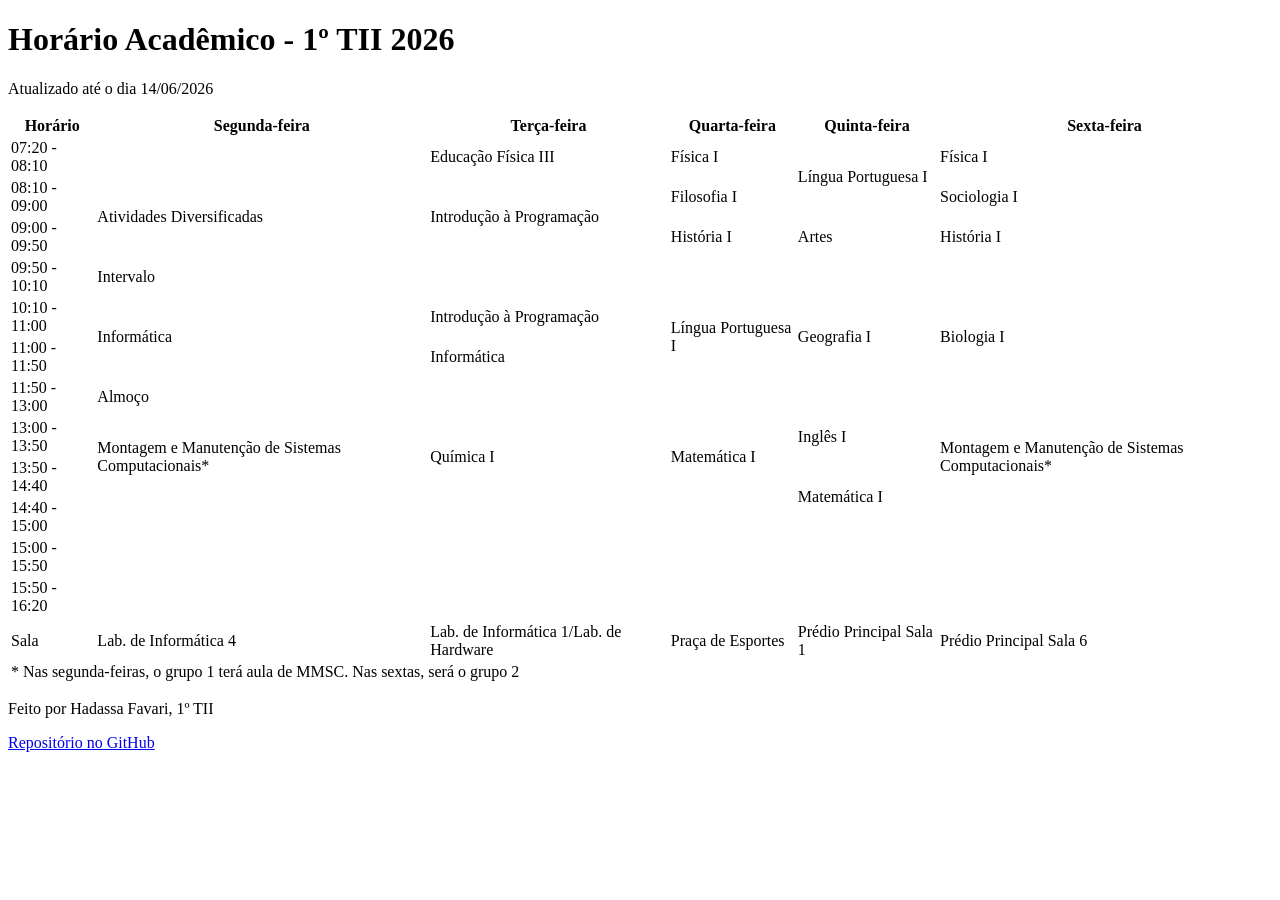
==== Atividade1_Tabelas-em-HTML-com-CSS/index.html @ c3da1f91 "Create index.html" ====
<!DOCTYPE html>
<html lang="pt-br">
<head>
    <meta charset="UTF-8">
    <meta name="viewport" content="width=device-width, initial-scale=1.0">
    <title>Horário Acadêmico - 1º TII 2026</title>
    <meta name="author" content="Hadassa Favari">
    <link rel="stylesheet" href="style.css">
</head>
<body>
    <header>
        <h1>Horário Acadêmico - 1º TII 2026</h1>
        <p>Atualizado até o dia 14/06/2026</p>
    </header>
    
    <main>
        <table>
            <thead>
                <tr>
                    <th>Horário</th>
                    <th>Segunda-feira</th>
                    <th>Terça-feira</th>
                    <th>Quarta-feira</th>
                    <th>Quinta-feira</th>
                    <th>Sexta-feira</th>
                </tr>
            </thead>

            <tbody>
                <tr>
                    <td>07:20 - 08:10</td>
                    <td></td>
                    <td class="quadra">Educação Física III</td>
                    <td class="sala6">Física I</td>
                    <td rowspan="2" class="sala6">Língua Portuguesa I</td>
                    <td class="sala6">Física I</td>
                </tr>

                <tr>
                    <td>08:10 - 09:00</td>
                    <td rowspan="2" class="lab4">Atividades Diversificadas</td>
                    <td rowspan="2" class="lab4">Introdução à Programação</td>
                    <td class="sala6">Filosofia I</td>
                    <td class="sala6">Sociologia I</td>
                </tr>

                <tr>
                    <td>09:00 - 09:50</td>
                    <td class="sala6">História I</td>
                    <td class="sala6">Artes</td>
                    <td class="sala6">História I</td>
                </tr>

                <tr class="pausa">
                    <td>09:50 - 10:10</td>
                    <td colspan="5" class="pausa2">Intervalo</td>
                </tr>
                
                <tr>
                    <td>10:10 - 11:00</td>
                    <td rowspan="2" class="lab4">Informática</td>
                    <td class="lab4">Introdução à Programação</td>
                    <td rowspan="2" class="sala6">Língua Portuguesa I</td>
                    <td rowspan="2" class="sala6">Geografia I</td>
                    <td rowspan="2" class="sala6">Biologia I</td>
                </tr>
                
                <tr>
                    <td>11:00 - 11:50</td>
                    <td class="lab4">Informática</td>
                </tr>
                
                <tr class="pausa">
                    <td>11:50 - 13:00</td>
                    <td colspan="5" class="pausa2">Almoço</td>
                </tr>
                
                <tr>
                    <td>13:00 - 13:50</td>
                    <td rowspan="2" class="lab1">Montagem e Manutenção de Sistemas Computacionais*</td>
                    <td rowspan="2" class="sala1">Química I</td>
                    <td rowspan="2" class="sala6">Matemática I</td>
                    <td class="sala6">Inglês I</td>
                    <td rowspan="2" class="lab1">Montagem e Manutenção de Sistemas Computacionais*</td>
                </tr>
                
                <tr>
                    <td>13:50 - 14:40</td>
                    <td rowspan="2" class="sala6">Matemática I</td>
                </tr>

                <tr>
                    <td>14:40 - 15:00</td>
                </tr>

                <tr>
                    <td>15:00 - 15:50</td>
                    <td colspan="5"></td>
                </tr>

                <tr>
                    <td>15:50 - 16:20</td>
                    <td colspan="5"></td>
                </tr>
            </tbody>

            <tfoot>
                <tr>
                    <td colspan="6" class="espaço"></td>
                </tr>

                <tr>
                    <td>Sala</td>
                    <td class="lab4">Lab. de Informática 4</td>
                    <td class="lab1">Lab. de Informática 1/Lab. de Hardware</td>
                    <td class="quadra">Praça de Esportes</td>
                    <td class="sala1">Prédio Principal Sala 1</td>
                    <td class="sala6">Prédio Principal Sala 6</td>
                </tr>

                <tr>
                    <td colspan="6">* Nas segunda-feiras, o grupo 1 terá aula de MMSC. Nas sextas, será o grupo 2</td>
                </tr>
            </tfoot>
        </table>
    </main>

    <footer>
        <p>Feito por Hadassa Favari, 1º TII</p>
        <a href="https://github.com/Some-one48/Informatica-HTML-e-CSS" target="_blank">Repositório no GitHub</a>
    </footer>
    
</body>
</html>
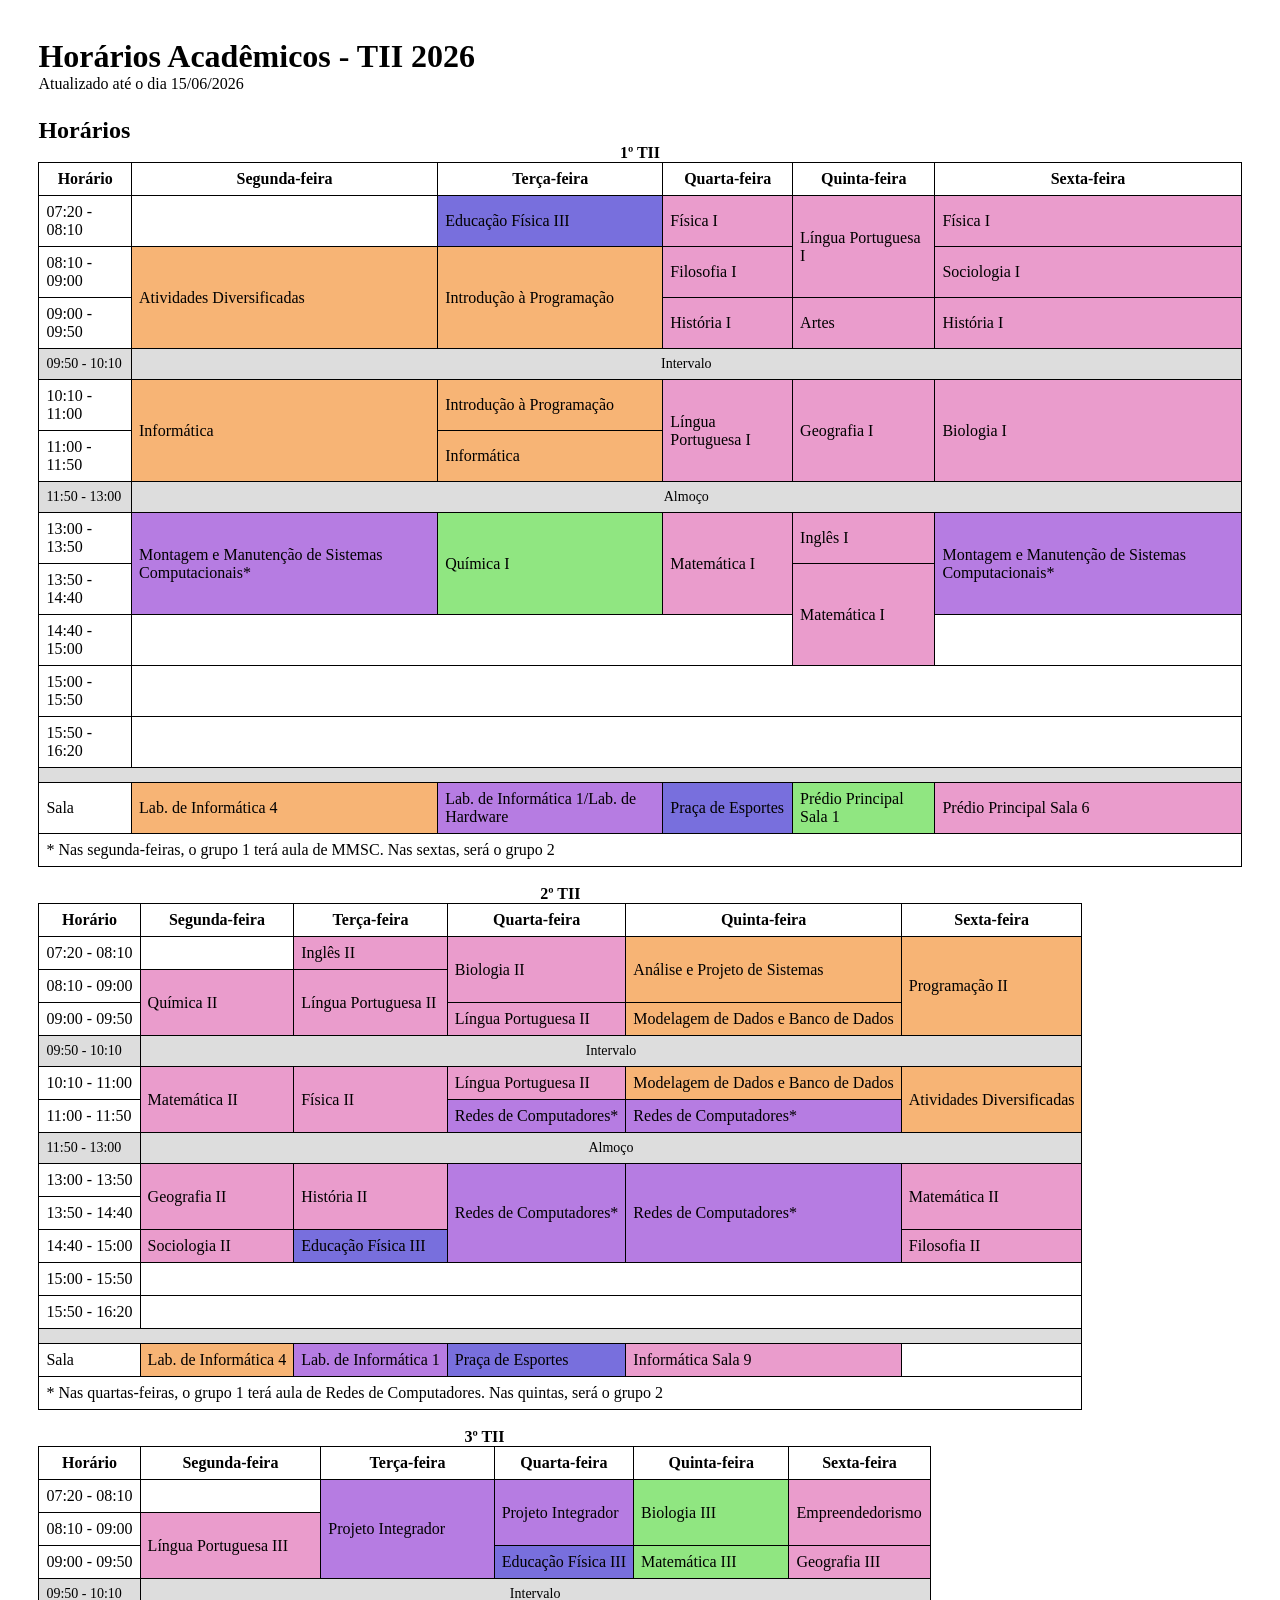
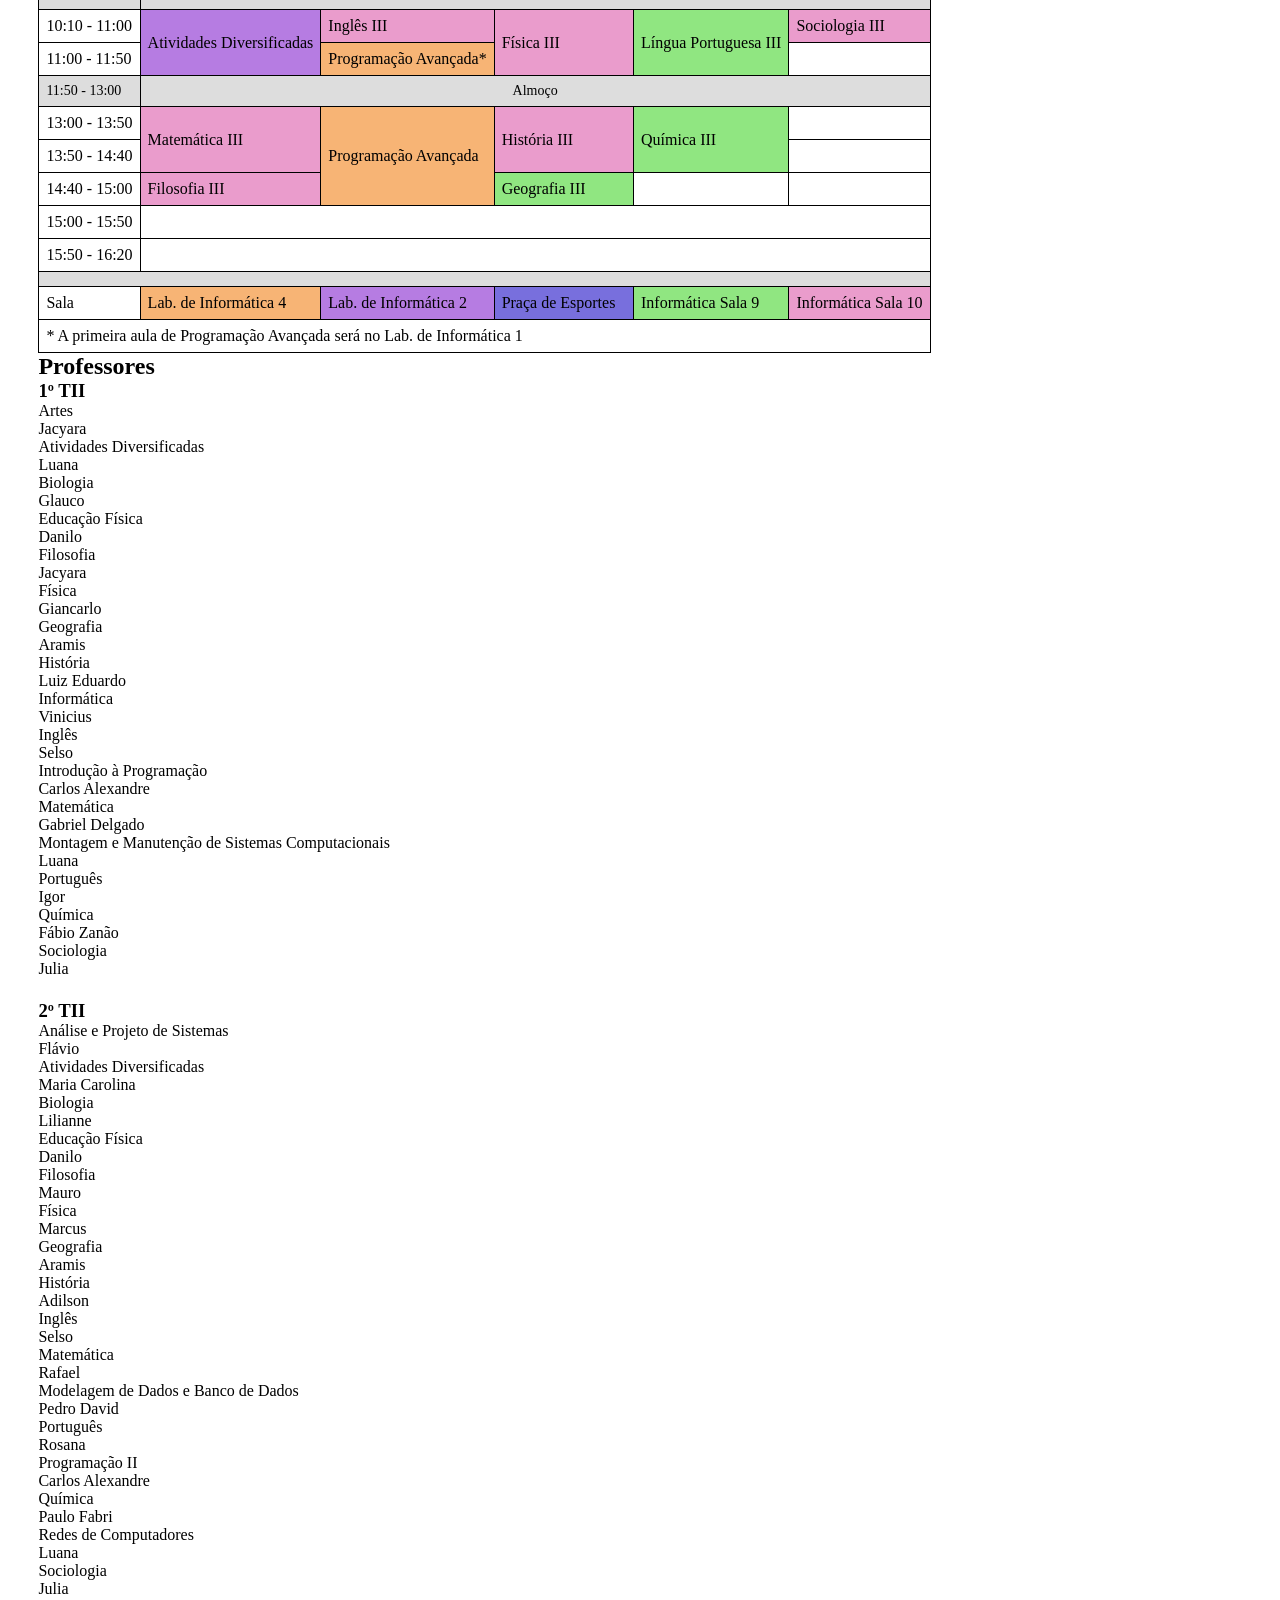
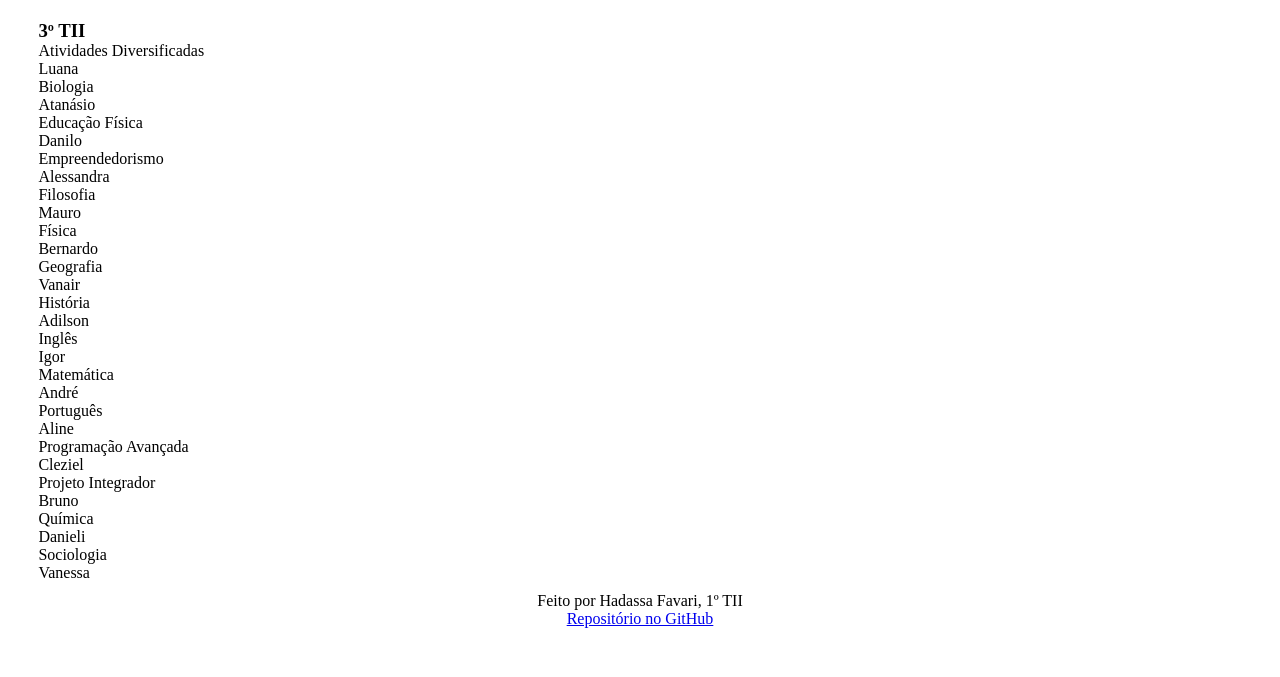
==== commit e0c918f6: "Update index.html" ====
--- a/Atividade1_Tabelas-em-HTML-com-CSS/index.html
+++ b/Atividade1_Tabelas-em-HTML-com-CSS/index.html
@@ -9,12 +9,15 @@
 </head>
 <body>
     <header>
-        <h1>Horário Acadêmico - 1º TII 2026</h1>
-        <p>Atualizado até o dia 14/06/2026</p>
+        <h1>Horários Acadêmicos - TII 2026</h1>
+        <p>Atualizado até o dia 15/06/2026</p>
     </header>
     
     <main>
+        <div id="tabela">
+        <h2>Horários</h2>
         <table>
+            <caption><strong>1º TII</strong></caption>
             <thead>
                 <tr>
                     <th>Horário</th>
@@ -123,6 +126,435 @@
                 </tr>
             </tfoot>
         </table>
+
+        <br>
+        <table>
+            <caption><strong>2º TII</strong></caption>
+            <thead>
+                <tr>
+                    <th>Horário</th>
+                    <th>Segunda-feira</th>
+                    <th>Terça-feira</th>
+                    <th>Quarta-feira</th>
+                    <th>Quinta-feira</th>
+                    <th>Sexta-feira</th>
+                </tr>
+            </thead>
+
+            <tbody>
+                <tr>
+                    <td>07:20 - 08:10</td>
+                    <td></td>
+                    <td class="sala6">Inglês II</td>
+                    <td class="sala6" rowspan="2">Biologia II</td>
+                    <td rowspan="2" class="lab4">Análise e Projeto de Sistemas</td>
+                    <td class="lab4" rowspan="3">Programação II</td>
+                </tr>
+
+                <tr>
+                    <td>08:10 - 09:00</td>
+                    <td rowspan="2" class="sala6">Química II</td>
+                    <td class="sala6" rowspan="2">Língua Portuguesa II</td>
+                </tr>
+
+                <tr>
+                    <td>09:00 - 09:50</td>
+                    <td class="sala6">Língua Portuguesa II</td>
+                    <td class="lab4">Modelagem de Dados e Banco de Dados</td>
+                </tr>
+
+                <tr class="pausa">
+                    <td>09:50 - 10:10</td>
+                    <td colspan="5" class="pausa2">Intervalo</td>
+                </tr>
+                
+                <tr>
+                    <td>10:10 - 11:00</td>
+                    <td rowspan="2" class="sala6">Matemática II</td>
+                    <td class="sala6" rowspan="2">Física II</td>
+                    <td class="sala6">Língua Portuguesa II</td>
+                    <td class="lab4">Modelagem de Dados e Banco de Dados</td>
+                    <td rowspan="2" class="lab4">Atividades Diversificadas</td>
+                </tr>
+                
+                <tr>
+                    <td>11:00 - 11:50</td>
+                    <td class="lab1">Redes de Computadores*</td>
+                    <td class="lab1">Redes de Computadores*</td>
+                </tr>
+                
+                <tr class="pausa">
+                    <td>11:50 - 13:00</td>
+                    <td colspan="5" class="pausa2">Almoço</td>
+                </tr>
+                
+                <tr>
+                    <td>13:00 - 13:50</td>
+                    <td rowspan="2" class="sala6">Geografia II</td>
+                    <td rowspan="2" class="sala6">História II</td>
+                    <td class="lab1" rowspan="3">Redes de Computadores*</td>
+                    <td class="lab1" rowspan="3">Redes de Computadores*</td>
+                    <td rowspan="2" class="sala6">Matemática II</td>
+                </tr>
+                
+                <tr>
+                    <td>13:50 - 14:40</td>
+                </tr>
+
+                <tr>
+                    <td>14:40 - 15:00</td>
+                    <td class="sala6">Sociologia II</td>
+                    <td class="quadra">Educação Física III</td>
+                    <td class="sala6">Filosofia II</td>
+                </tr>
+
+                <tr>
+                    <td>15:00 - 15:50</td>
+                    <td colspan="5"></td>
+                </tr>
+
+                <tr>
+                    <td>15:50 - 16:20</td>
+                    <td colspan="5"></td>
+                </tr>
+            </tbody>
+
+            <tfoot>
+                <tr>
+                    <td colspan="6" class="espaço"></td>
+                </tr>
+
+                <tr>
+                    <td>Sala</td>
+                    <td class="lab4">Lab. de Informática 4</td>
+                    <td class="lab1">Lab. de Informática 1</td>
+                    <td class="quadra">Praça de Esportes</td>
+                    <td class="sala6">Informática Sala 9</td>
+                </tr>
+
+                <tr>
+                    <td colspan="6">* Nas quartas-feiras, o grupo 1 terá aula de Redes de Computadores. Nas quintas, será o grupo 2</td>
+                </tr>
+            </tfoot>
+        </table>
+
+        <br>
+        <table>
+            <caption><strong>3º TII</strong></caption>
+            <thead>
+                <tr>
+                    <th>Horário</th>
+                    <th>Segunda-feira</th>
+                    <th>Terça-feira</th>
+                    <th>Quarta-feira</th>
+                    <th>Quinta-feira</th>
+                    <th>Sexta-feira</th>
+                </tr>
+            </thead>
+
+            <tbody>
+                <tr>
+                    <td>07:20 - 08:10</td>
+                    <td></td>
+                    <td class="lab1" rowspan="3">Projeto Integrador</td>
+                    <td class="lab1" rowspan="2">Projeto Integrador</td>
+                    <td rowspan="2" class="sala1">Biologia III</td>
+                    <td class="sala6" rowspan="2">Empreendedorismo</td>
+                </tr>
+
+                <tr>
+                    <td>08:10 - 09:00</td>
+                    <td rowspan="2" class="sala6">Língua Portuguesa III</td>
+                </tr>
+
+                <tr>
+                    <td>09:00 - 09:50</td>
+                    <td class="quadra">Educação Física III</td>
+                    <td class="sala1">Matemática III</td>
+                    <td class="sala6">Geografia III</td>
+                </tr>
+
+                <tr class="pausa">
+                    <td>09:50 - 10:10</td>
+                    <td colspan="5" class="pausa2">Intervalo</td>
+                </tr>
+                
+                <tr>
+                    <td>10:10 - 11:00</td>
+                    <td class="lab1" rowspan="2">Atividades Diversificadas</td>
+                    <td class="sala6">Inglês III</td>
+                    <td class="sala6" rowspan="2">Física III</td>
+                    <td class="sala1" rowspan="2">Língua Portuguesa III</td>
+                    <td class="sala6">Sociologia III</td>
+                </tr>
+                
+                <tr>
+                    <td>11:00 - 11:50</td>
+                    <td class="lab4">Programação Avançada*</td>
+                </tr>
+                
+                <tr class="pausa">
+                    <td>11:50 - 13:00</td>
+                    <td colspan="5" class="pausa2">Almoço</td>
+                </tr>
+                
+                <tr>
+                    <td>13:00 - 13:50</td>
+                    <td rowspan="2" class="sala6">Matemática III</td>
+                    <td rowspan="3" class="lab4">Programação Avançada</td>
+                    <td rowspan="2" class="sala6">História III</td>
+                    <td class="sala1" rowspan="2">Química III</td>
+                    <td></td>
+                </tr>
+                
+                <tr>
+                    <td>13:50 - 14:40</td>
+                </tr>
+
+                <tr>
+                    <td>14:40 - 15:00</td>
+                    <td class="sala6">Filosofia III</td>
+                    <td class="sala1">Geografia III</td>
+                    <td></td>
+                    <td></td>
+                </tr>
+
+                <tr>
+                    <td>15:00 - 15:50</td>
+                    <td colspan="5"></td>
+                </tr>
+
+                <tr>
+                    <td>15:50 - 16:20</td>
+                    <td colspan="5"></td>
+                </tr>
+            </tbody>
+
+            <tfoot>
+                <tr>
+                    <td colspan="6" class="espaço"></td>
+                </tr>
+
+                <tr>
+                    <td>Sala</td>
+                    <td class="lab4">Lab. de Informática 4</td>
+                    <td class="lab1">Lab. de Informática 2</td>
+                    <td class="quadra">Praça de Esportes</td>
+                    <td class="sala1">Informática Sala 9</td>
+                    <td class="sala6">Informática Sala 10</td>
+                </tr>
+
+                <tr>
+                    <td colspan="6">* A primeira aula de Programação Avançada será no Lab. de Informática 1</td>
+                </tr>
+            </tfoot>
+        </table>
+        </div>
+        
+        <div id="info">
+        <aside>
+            <h2>Professores</h2>
+            <h3>1º TII</h3>
+            <dl>
+                <div class="prof">
+                    <dt>Artes</dt>
+                    <dd>Jacyara</dd>
+                </div>
+                <div class="prof">
+                    <dt>Atividades Diversificadas</dt>
+                    <dd>Luana</dd>
+                </div>
+                <div class="prof">
+                    <dt>Biologia</dt>
+                    <dd>Glauco</dd>
+                </div>
+                <div class="prof">
+                    <dt>Educação Física</dt>
+                    <dd>Danilo</dd>
+                </div>
+                <div class="prof">
+                    <dt>Filosofia</dt>
+                    <dd>Jacyara</dd>
+                </div>
+                <div class="prof">
+                    <dt>Física</dt>
+                    <dd>Giancarlo</dd>
+                </div>
+                <div class="prof">
+                    <dt>Geografia</dt>
+                    <dd>Aramis</dd>
+                </div>
+                <div class="prof">
+                    <dt>História</dt>
+                    <dd>Luiz Eduardo</dd>
+                </div>
+                <div class="prof">
+                    <dt>Informática</dt>
+                    <dd>Vinicius</dd>
+                </div>
+                <div class="prof">
+                    <dt>Inglês</dt>
+                    <dd>Selso</dd>
+                </div>
+                <div class="prof">
+                    <dt>Introdução à Programação</dt>
+                    <dd>Carlos Alexandre</dd>
+                </div>
+                <div class="prof">
+                    <dt>Matemática</dt>
+                    <dd>Gabriel Delgado</dd>
+                </div>
+                <div class="prof">
+                    <dt>Montagem e Manutenção de Sistemas Computacionais</dt>
+                    <dd>Luana</dd>
+                </div>
+                <div class="prof">
+                    <dt>Português</dt>
+                    <dd>Igor</dd>
+                </div>
+                <div class="prof">
+                    <dt>Química</dt>
+                    <dd>Fábio Zanão</dd>
+                </div>
+                <div class="prof">
+                    <dt>Sociologia</dt>
+                    <dd>Julia</dd>
+                </div>
+            </dl>
+
+            <h3><br>2º TII</h3>
+            <dl>
+                <div class="prof">
+                    <dt>Análise e Projeto de Sistemas</dt>
+                    <dd>Flávio</dd>
+                </div>
+                <div class="prof">
+                    <dt>Atividades Diversificadas</dt>
+                    <dd>Maria Carolina</dd>
+                </div>
+                <div class="prof">
+                    <dt>Biologia</dt>
+                    <dd>Lilianne</dd>
+                </div>
+                <div class="prof">
+                    <dt>Educação Física</dt>
+                    <dd>Danilo</dd>
+                </div>
+                <div class="prof">
+                    <dt>Filosofia</dt>
+                    <dd>Mauro</dd>
+                </div>
+                <div class="prof">
+                    <dt>Física</dt>
+                    <dd>Marcus</dd>
+                </div>
+                <div class="prof">
+                    <dt>Geografia</dt>
+                    <dd>Aramis</dd>
+                </div>
+                <div class="prof">
+                    <dt>História</dt>
+                    <dd>Adilson</dd>
+                </div>
+                <div class="prof">
+                    <dt>Inglês</dt>
+                    <dd>Selso</dd>
+                </div>
+                <div class="prof">
+                    <dt>Matemática</dt>
+                    <dd>Rafael</dd>
+                </div>
+                <div class="prof">
+                    <dt>Modelagem de Dados e Banco de Dados</dt>
+                    <dd>Pedro David</dd>
+                </div>
+                <div class="prof">
+                    <dt>Português</dt>
+                    <dd>Rosana</dd>
+                </div>
+                <div class="prof">
+                    <dt>Programação II</dt>
+                    <dd>Carlos Alexandre</dd>
+                </div>
+                <div class="prof">
+                    <dt>Química</dt>
+                    <dd>Paulo Fabri</dd>
+                </div>
+                <div class="prof">
+                    <dt>Redes de Computadores</dt>
+                    <dd>Luana</dd>
+                </div>
+                <div class="prof">
+                    <dt>Sociologia</dt>
+                    <dd>Julia</dd>
+                </div>
+            </dl>
+
+            <h3><br>3º TII</h3>
+            <dl>
+                <div class="prof">
+                    <dt>Atividades Diversificadas</dt>
+                    <dd>Luana</dd>
+                </div>
+                <div class="prof">
+                    <dt>Biologia</dt>
+                    <dd>Atanásio</dd>
+                </div>
+                <div class="prof">
+                    <dt>Educação Física</dt>
+                    <dd>Danilo</dd>
+                </div>
+                <div class="prof">
+                    <dt>Empreendedorismo</dt>
+                    <dd>Alessandra</dd>
+                </div>
+                <div class="prof">
+                    <dt>Filosofia</dt>
+                    <dd>Mauro</dd>
+                </div>
+                <div class="prof">
+                    <dt>Física</dt>
+                    <dd>Bernardo</dd>
+                </div>
+                <div class="prof">
+                    <dt>Geografia</dt>
+                    <dd>Vanair</dd>
+                </div>
+                <div class="prof">
+                    <dt>História</dt>
+                    <dd>Adilson</dd>
+                </div>
+                <div class="prof">
+                    <dt>Inglês</dt>
+                    <dd>Igor</dd>
+                </div>
+                <div class="prof">
+                    <dt>Matemática</dt>
+                    <dd>André</dd>
+                </div>
+                <div class="prof">
+                    <dt>Português</dt>
+                    <dd>Aline</dd>
+                </div>
+                <div class="prof">
+                    <dt>Programação Avançada</dt>
+                    <dd>Cleziel</dd>
+                </div>
+                <div class="prof">
+                    <dt>Projeto Integrador</dt>
+                    <dd>Bruno</dd>
+                </div>
+                <div class="prof">
+                    <dt>Química</dt>
+                    <dd>Danieli</dd>
+                </div>
+                <div class="prof">
+                    <dt>Sociologia</dt>
+                    <dd>Vanessa</dd>
+                </div>
+            </dl>
+        </aside>
+        </div>
     </main>
 
     <footer>
--- a/Atividade1_Tabelas-em-HTML-com-CSS/style.css
+++ b/Atividade1_Tabelas-em-HTML-com-CSS/style.css
@@ -0,0 +1,77 @@
+* {
+    margin: 0;
+    padding: 0;
+    box-sizing: border-box;
+}
+
+:root {
+    --s1: rgb(247, 180, 117);
+    --s2: rgb(182, 124, 226);
+    --s3: rgb(120, 111, 221);
+    --s4: rgb(144, 230, 129);
+    --s5: rgb(234, 156, 204);
+    --pausa: rgb(221, 221, 221);
+}
+
+body{
+    padding: 3%;
+}
+
+header {
+    margin-bottom: 2%;
+}
+
+main {
+    min-height: 100vh;
+}
+
+table, th, td {
+    border: 1px solid black;
+}
+
+table {
+    border-collapse: collapse;
+}
+
+th, td {
+    padding: 7px;
+}
+
+.lab4 {
+    background-color: var(--s1);
+}
+
+.lab1 {
+    background-color: var(--s2);
+}
+
+.quadra {
+    background-color: var(--s3);
+}
+
+.sala1 {
+    background-color: var(--s4);
+}
+
+.sala6 {
+    background-color: var(--s5);
+}
+
+.pausa{
+    font-size: 14px;
+    background-color: var(--pausa);
+}
+
+.pausa2{
+    text-align: center;
+}
+
+.espaço {
+    background-color: var(--pausa);
+}
+
+footer {
+    text-align: center;
+    margin: 10px;
+}
+
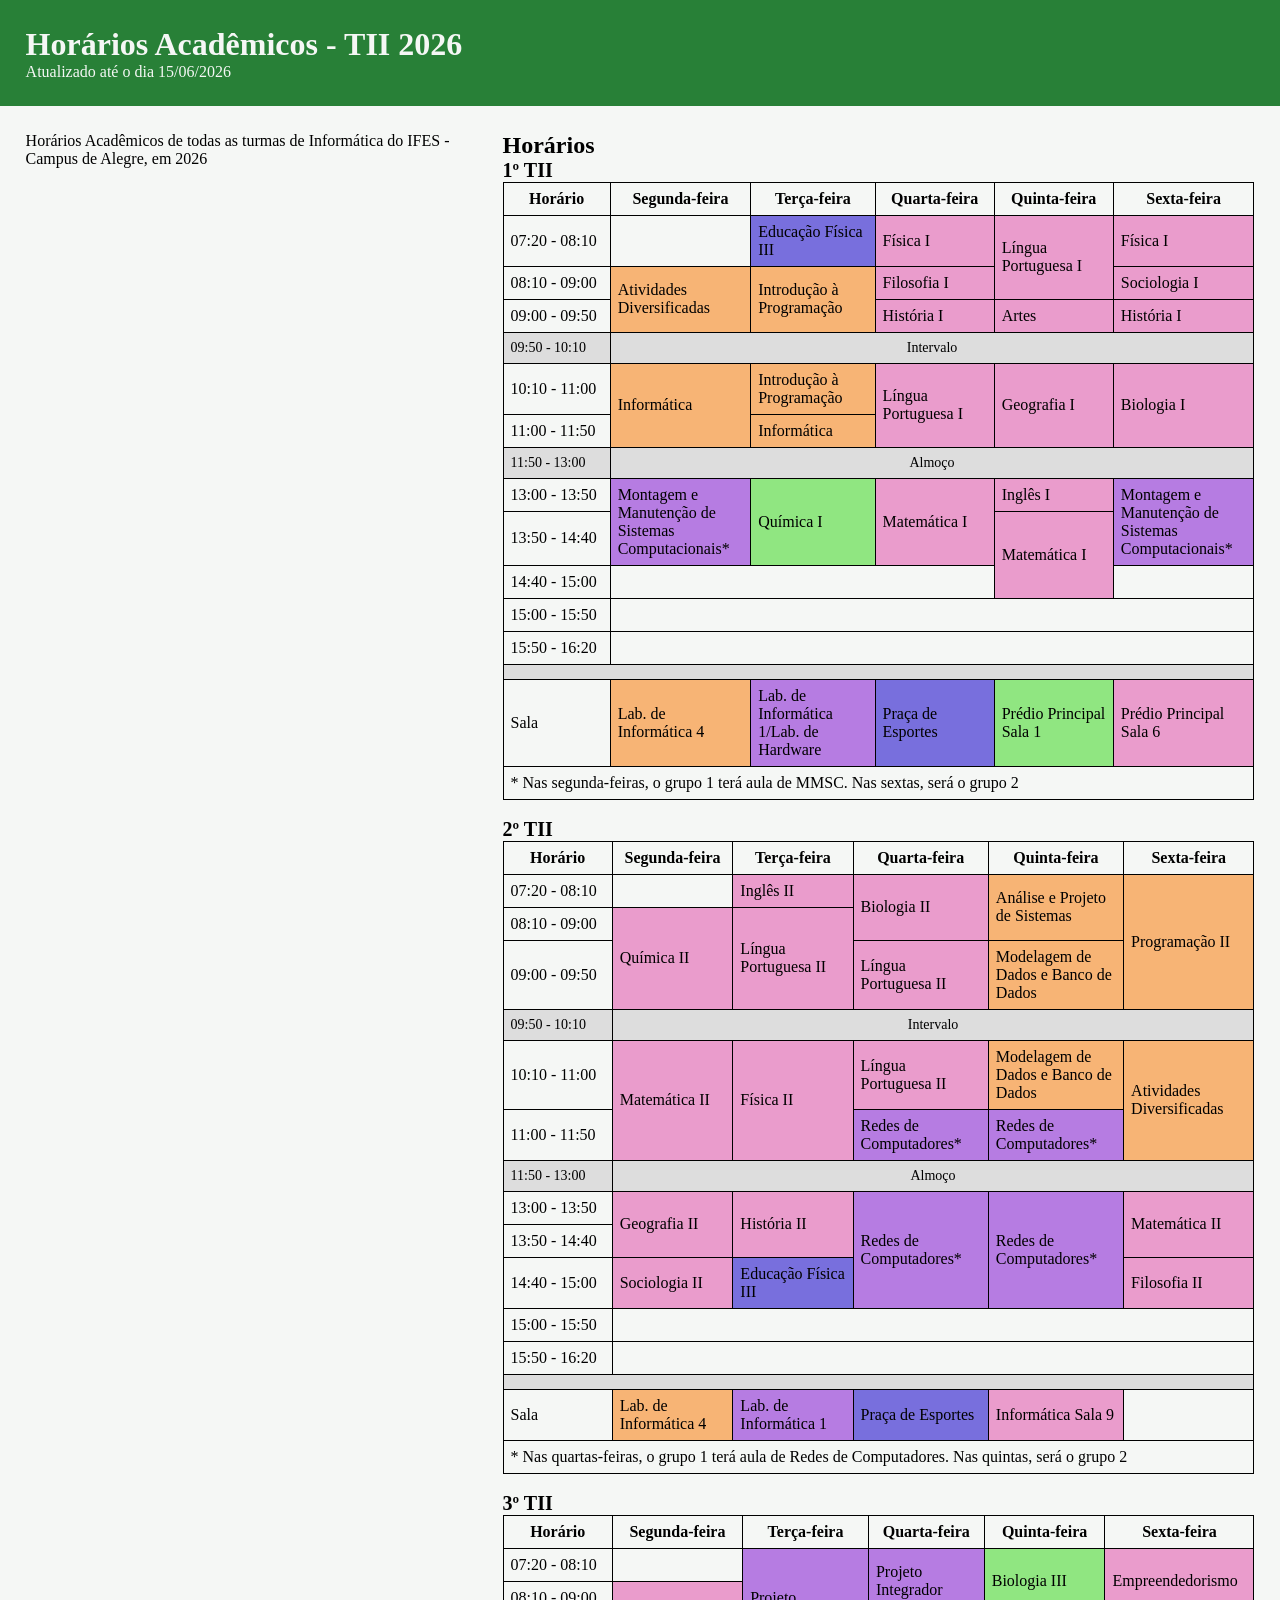
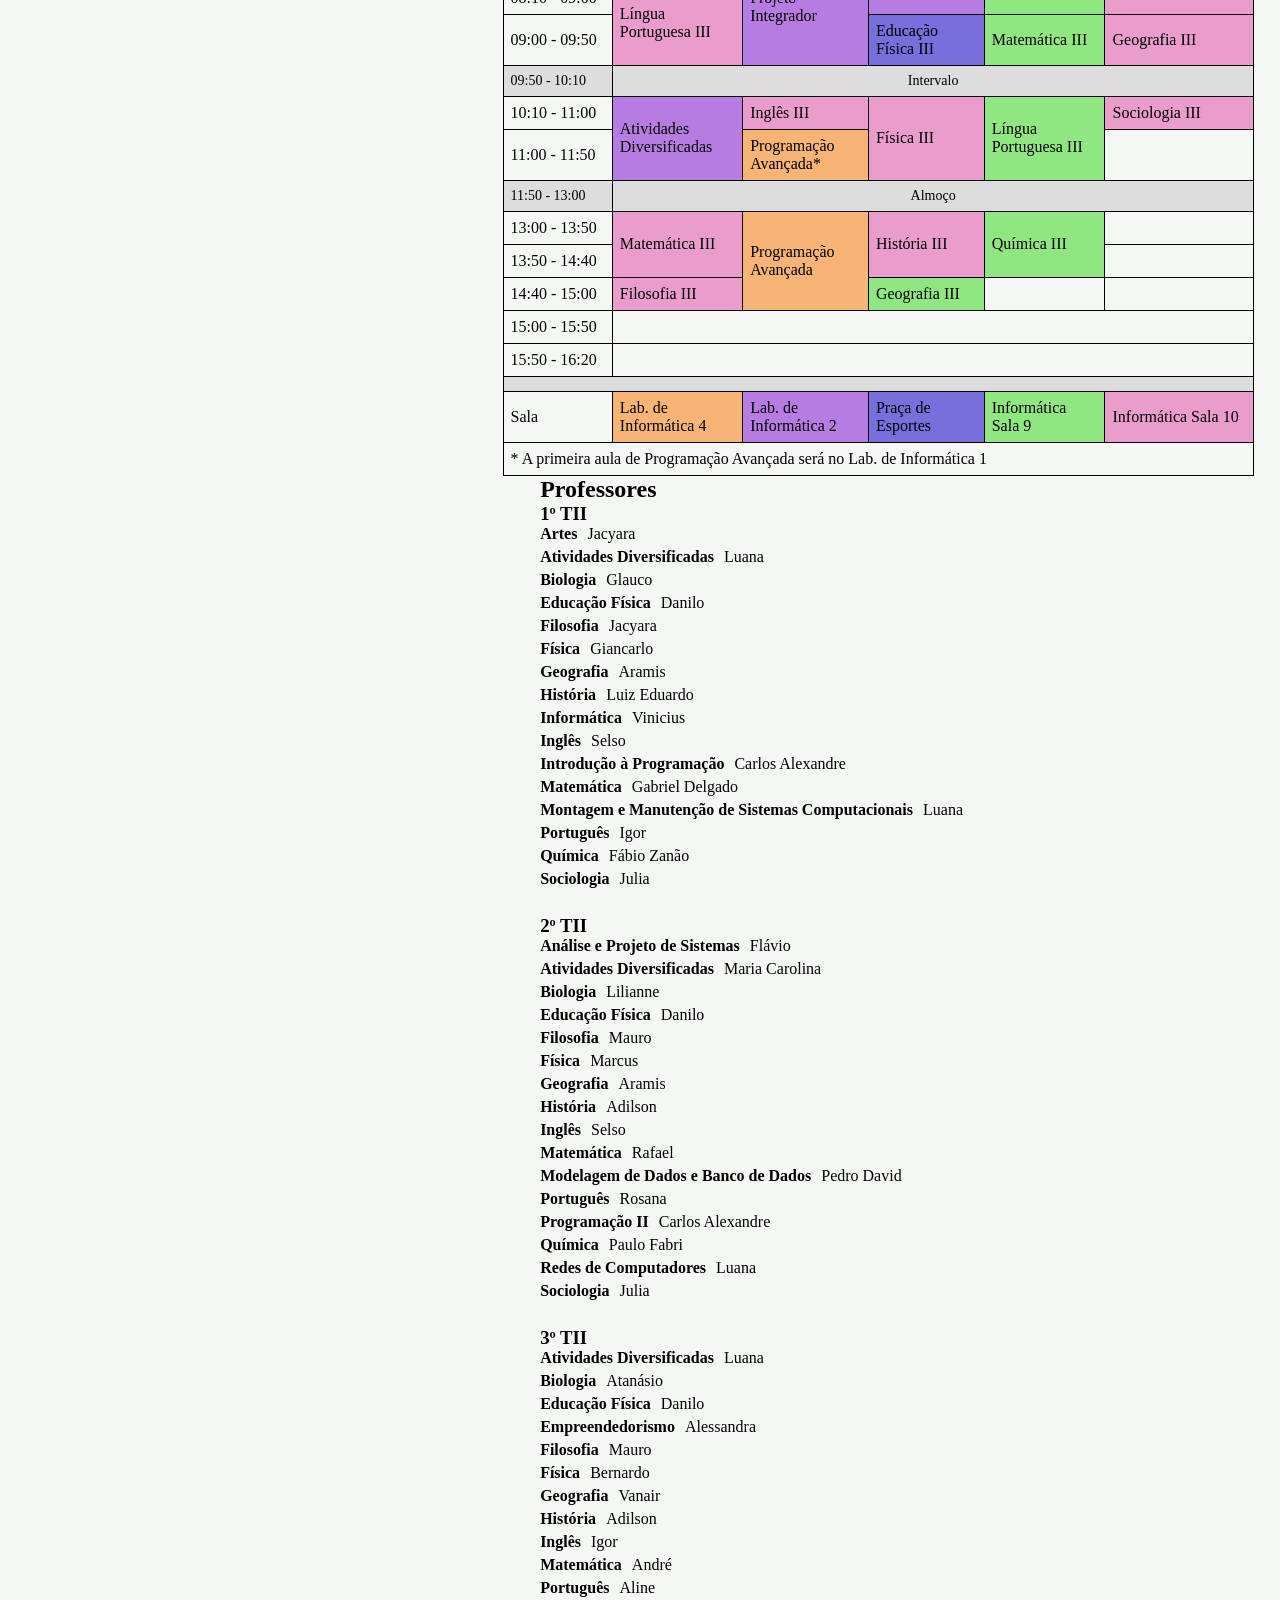
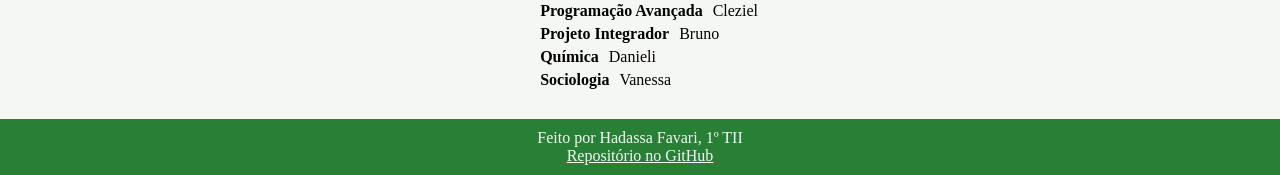
==== commit 97fd050e: "Update index.html" ====
--- a/Atividade1_Tabelas-em-HTML-com-CSS/index.html
+++ b/Atividade1_Tabelas-em-HTML-com-CSS/index.html
@@ -14,11 +14,15 @@
     </header>
     
     <main>
+        <p>Horários Acadêmicos de todas as turmas de Informática do IFES - Campus de Alegre, em 2026</p>
+        <br>
+
+        <div id="junto">
         <div id="tabela">
         <h2>Horários</h2>
         <table>
-            <caption><strong>1º TII</strong></caption>
             <thead>
+                <caption><strong>1º TII</strong></caption>
                 <tr>
                     <th>Horário</th>
                     <th>Segunda-feira</th>
@@ -129,8 +133,8 @@
 
         <br>
         <table>
-            <caption><strong>2º TII</strong></caption>
             <thead>
+                <caption><strong>2º TII</strong></caption>
                 <tr>
                     <th>Horário</th>
                     <th>Segunda-feira</th>
@@ -240,8 +244,8 @@
 
         <br>
         <table>
-            <caption><strong>3º TII</strong></caption>
             <thead>
+                <caption><strong>3º TII</strong></caption>
                 <tr>
                     <th>Horário</th>
                     <th>Segunda-feira</th>
@@ -555,6 +559,7 @@
             </dl>
         </aside>
         </div>
+        </div>
     </main>
 
     <footer>
--- a/Atividade1_Tabelas-em-HTML-com-CSS/style.css
+++ b/Atividade1_Tabelas-em-HTML-com-CSS/style.css
@@ -5,6 +5,11 @@
 }
 
 :root {
+    --bg: rgb(245, 247, 245);
+    --green: #288037;
+    --red: #911935;
+    --black: #000000;
+
     --s1: rgb(247, 180, 117);
     --s2: rgb(182, 124, 226);
     --s3: rgb(120, 111, 221);
@@ -14,15 +19,20 @@
 }
 
 body{
-    padding: 3%;
+    background-color: var(--bg);
 }
 
 header {
-    margin-bottom: 2%;
+    padding: 2%;
+    background-color: var(--green);
+    color: var(--bg);
 }
 
 main {
+    padding: 2%;
     min-height: 100vh;
+
+    display: flex;
 }
 
 table, th, td {
@@ -35,6 +45,12 @@
 
 th, td {
     padding: 7px;
+    width: 160px;
+}
+
+caption {
+    text-align: left;
+    font-size: 20px;
 }
 
 .lab4 {
@@ -70,8 +86,27 @@
     background-color: var(--pausa);
 }
 
-footer {
-    text-align: center;
-    margin: 10px;
+.prof {
+    display: flex;
 }
 
+dt {
+    font-weight: bold;
+    margin-right: 10px;
+    margin-bottom: 5px;
+}
+
+#info {
+    margin-left: 5%;
+}
+
+footer {
+    background-color: var(--green);
+    text-align: center;
+    padding: 10px;
+    color: var(--bg);
+}
+
+a {
+    color: var(--bg);
+}
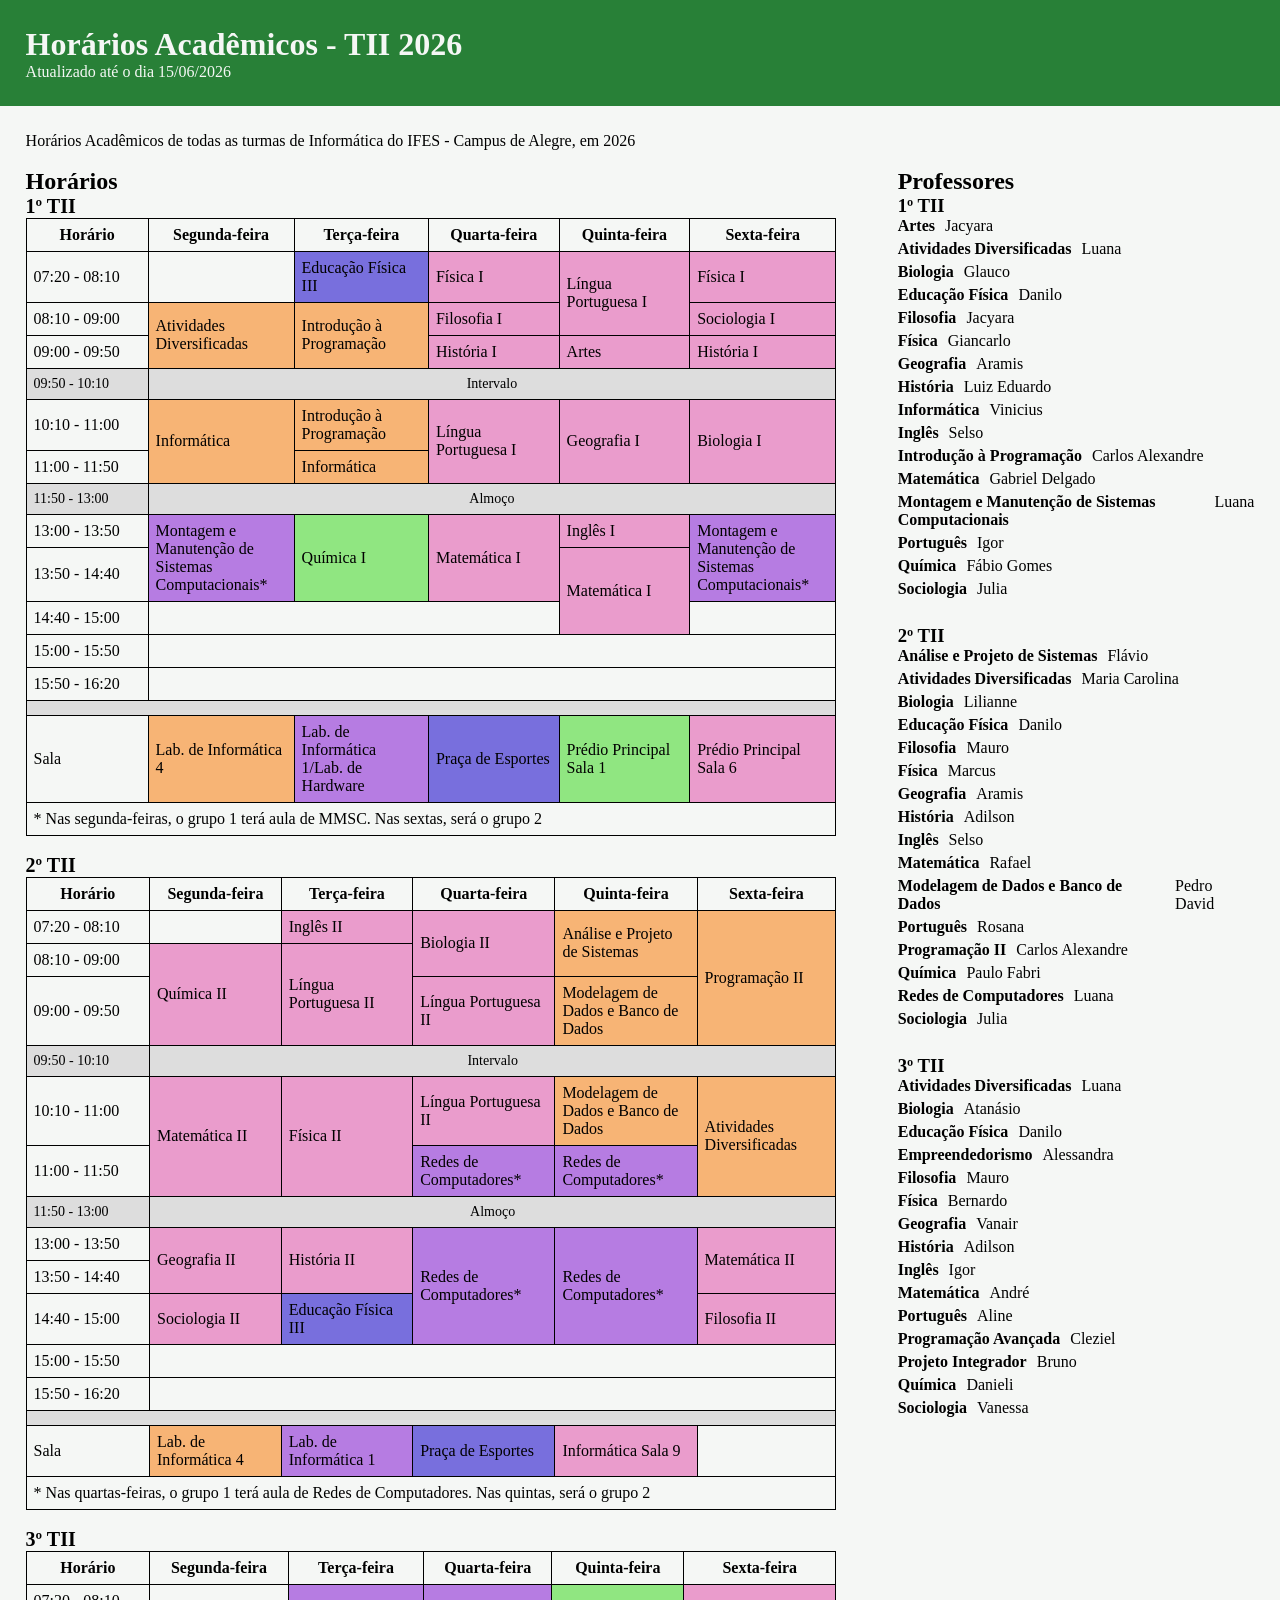
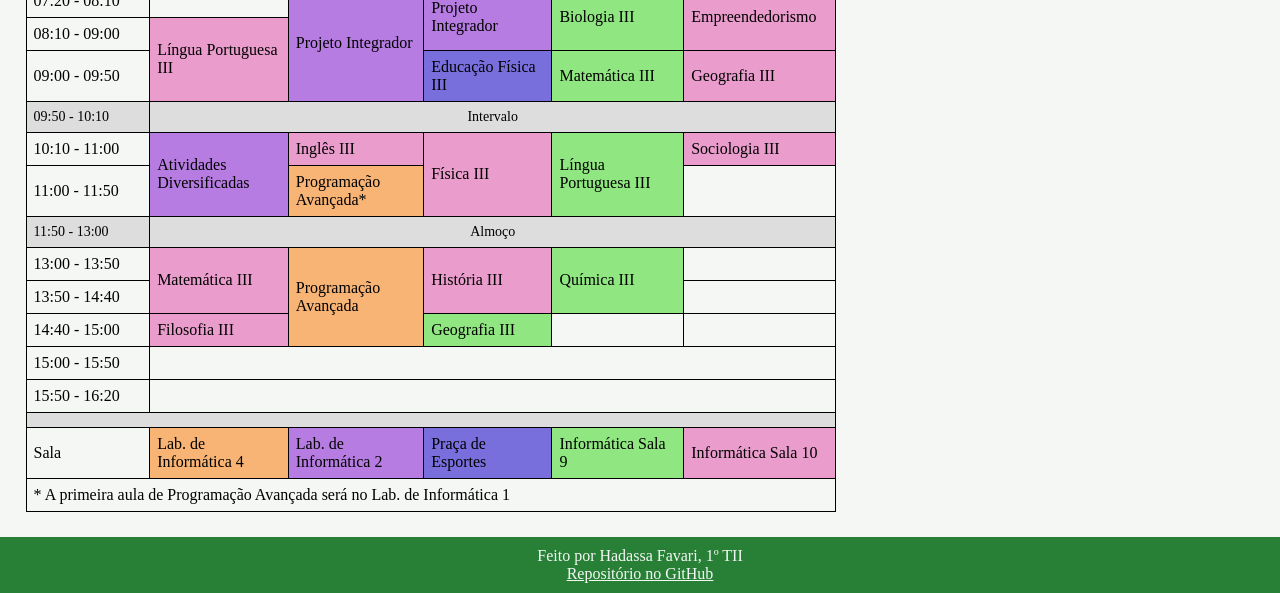
==== commit 5e62ff45: "detalhezinho html" ====
--- a/Atividade1_Tabelas-em-HTML-com-CSS/index.html
+++ b/Atividade1_Tabelas-em-HTML-com-CSS/index.html
@@ -418,7 +418,7 @@
                 </div>
                 <div class="prof">
                     <dt>Química</dt>
-                    <dd>Fábio Zanão</dd>
+                    <dd>Fábio Gomes</dd>
                 </div>
                 <div class="prof">
                     <dt>Sociologia</dt>
--- a/Atividade1_Tabelas-em-HTML-com-CSS/style.css
+++ b/Atividade1_Tabelas-em-HTML-com-CSS/style.css
@@ -31,15 +31,15 @@
 main {
     padding: 2%;
     min-height: 100vh;
+    font-size: 16px;
+}
 
+#junto {
     display: flex;
 }
 
 table, th, td {
     border: 1px solid black;
-}
-
-table {
     border-collapse: collapse;
 }
 
